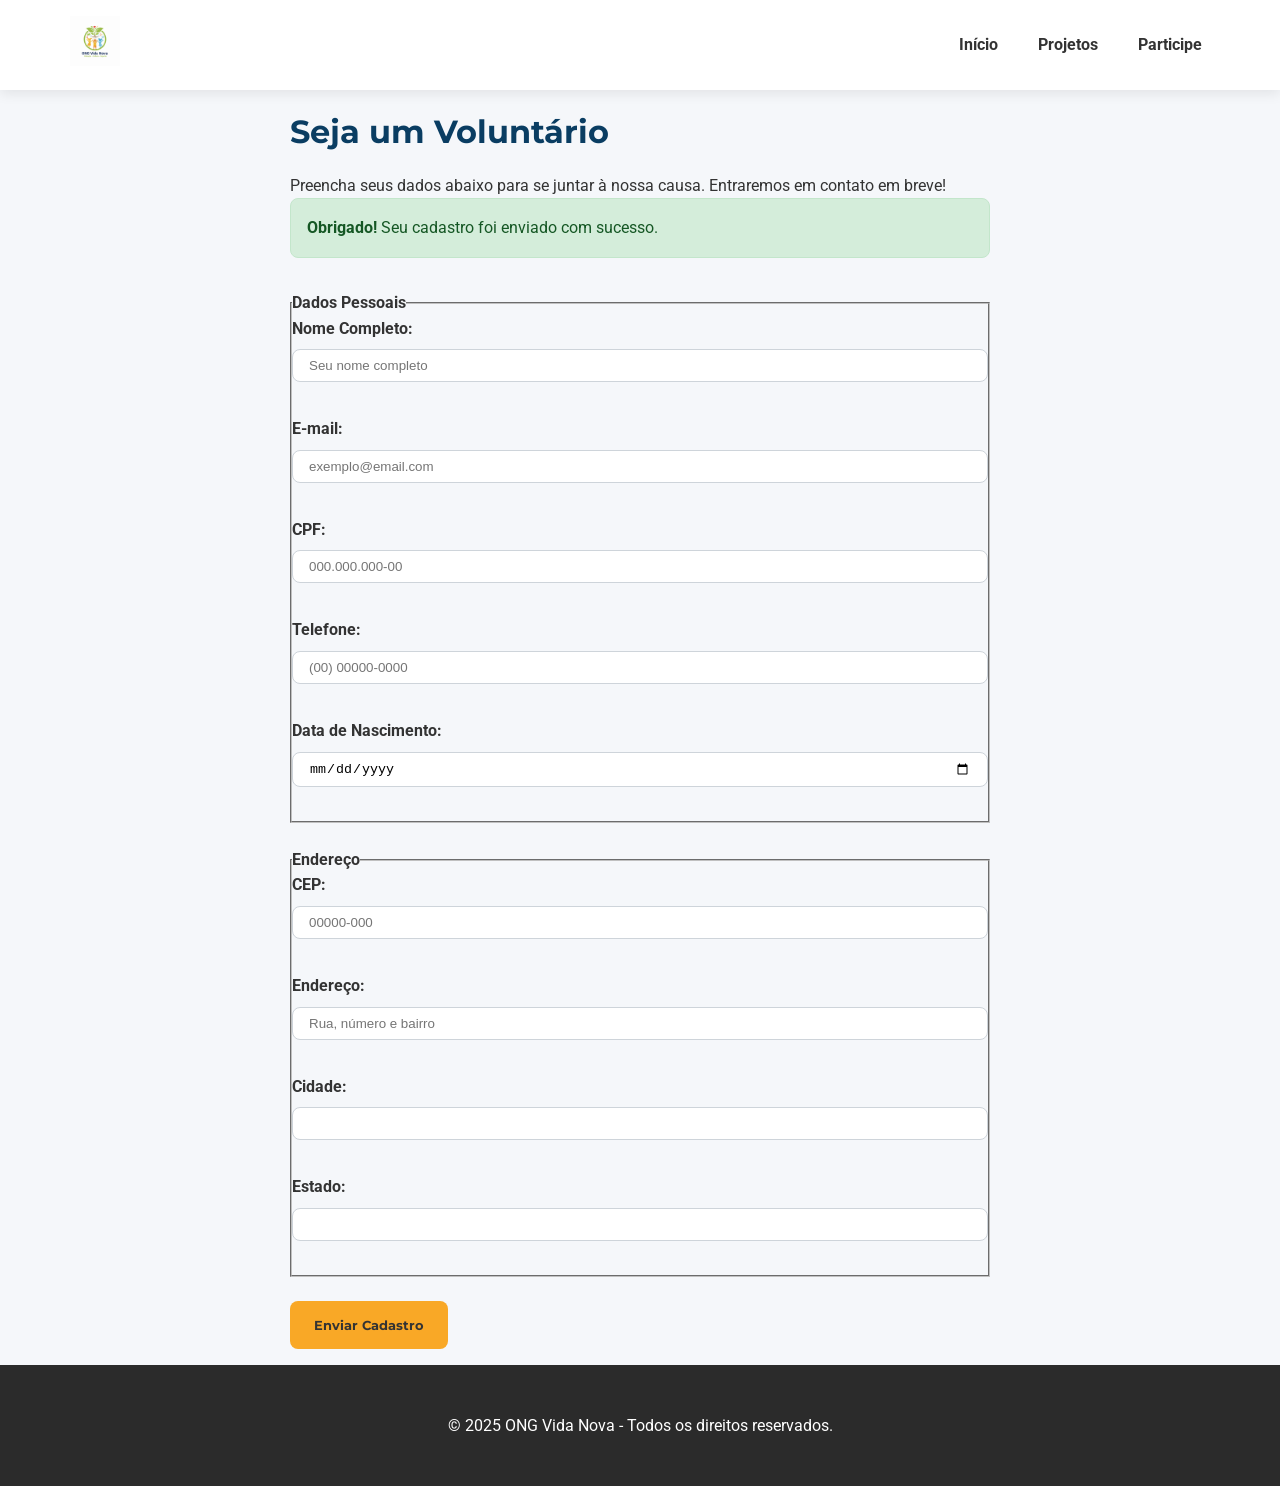
==== cadastro.html @ b0ce1dce "Primeiro commit do projeto" ====
<!DOCTYPE html>
<html lang="pt-BR">
<head>
    <link rel="stylesheet" href="css/style.css">
    <meta charset="UTF-8">
    <meta name="viewport" content="width=device-width, initial-scale=1.0">
    <title>Cadastro de Voluntários - ONG Vida Nova</title>
</head>
<body>

<header>
    <div class="container">
        <a href="index.html">
            <img src="imagens/logo-ong.png" alt="Logo da ONG Vida Nova" style="height: 50px;">
        </a>

        <input type="checkbox" id="menu-toggle" class="menu-checkbox">
        <label for="menu-toggle" class="menu-hamburguer">
            <span class="linha"></span>
            <span class="linha"></span>
            <span class="linha"></span>
        </label>
        <nav class="menu-principal">
            <ul>
                <li><a href="index.html">Início</a></li>
                <li class="dropdown">
                    <a href="projetos.html">Projetos</a>
                    <ul class="submenu">
                        <li><a href="#">Projeto Futebol</a></li>
                        <li><a href="#">Projeto Leitura</a></li>
                        <li><a href="#">Projeto Horta</a></li>
                    </ul>
                </li>
                <li><a href="cadastro.html">Participe</a></li>
            </ul>
        </nav>
    </div>
</header>
<main>
    <div class="container">
        <div style="max-width: 700px; margin-inline: auto;">
            <h1>Seja um Voluntário</h1>
            <p>Preencha seus dados abaixo para se juntar à nossa causa. Entraremos em contato em breve!</p>

            <div class="alert alert-sucesso">
                <strong>Obrigado!</strong> Seu cadastro foi enviado com sucesso.
            </div>

            <form action="#" method="post" style="margin-top: var(--spacing-32);">
                <fieldset>
                    <legend><strong>Dados Pessoais</strong></legend>
                    <div class="form-group">
                        <label for="nome">Nome Completo:</label>
                        <input type="text" id="nome" name="nome" required placeholder="Seu nome completo">
                        <span class="error-message" id="nome-error"></span>
                    </div>
                    <div class="form-group">
                        <label for="email">E-mail:</label>
                        <input type="email" id="email" name="email" required placeholder="exemplo@email.com">
                        <span class="error-message" id="email-error"></span>
                    </div>
                    <div class="form-group">
                        <label for="cpf">CPF:</label>
                        <input type="text" id="cpf" name="cpf" required placeholder="000.000.000-00" pattern="\d{3}\.\d{3}\.\d{3}-\d{2}">
                        <span class="error-message" id="cpf-error"></span>
                    </div>
                    <div class="form-group">
                        <label for="telefone">Telefone:</label>
                        <input type="tel" id="telefone" name="telefone" required placeholder="(00) 00000-0000" pattern="\(\d{2}\)\s\d{5}-\d{4}">
                        <span class="error-message" id="telefone-error"></span>
                    </div>
                    <div class="form-group">
                        <label for="nascimento">Data de Nascimento:</label>
                        <input type="date" id="nascimento" name="nascimento" required>
                        <span class="error-message" id="nascimento-error"></span>
                    </div>
                </fieldset>

                <fieldset style="margin-top: var(--spacing-24);">
                    <legend><strong>Endereço</strong></legend>
                    <div class="form-group">
                        <label for="cep">CEP:</label>
                        <input type="text" id="cep" name="cep" required placeholder="00000-000" pattern="\d{5}-\d{3}">
                        <span class="error-message" id="cep-error"></span>
                    </div>
                    <div class="form-group">
                        <label for="endereco">Endereço:</label>
                        <input type="text" id="endereco" name="endereco" required placeholder="Rua, número e bairro">
                        <span class="error-message" id="endereco-error"></span>
                    </div>
                    <div class="form-group">
                        <label for="cidade">Cidade:</label>
                        <input type="text" id="cidade" name="cidade" required>
                        <span class="error-message" id="cidade-error"></span>
                    </div>
                    <div class="form-group">
                        <label for="estado">Estado:</label>
                        <input type="text" id="estado" name="estado" required>
                        <span class="error-message" id="estado-error"></span>
                    </div>
                </fieldset>

                <button type="submit" class="btn" style="margin-top: var(--spacing-24);">Enviar Cadastro</button>
            </form>
        </div>
    </div>
</main>
    <footer>
        <div class="container">
            <p>&copy; 2025 ONG Vida Nova - Todos os direitos reservados.</p>
        </div>
    </footer>

    <script src="js/main.js"></script>
</body>
</html>
---- css/style.css ----
/* ARQUIVO: style.css (CORRIGIDO) */

/* Estrutura modular de CSS */
@import url('_variables.css');
@import url('_layout.css');
@import url('_components.css');
@import url('_responsive.css'); /* <-- ESTA LINHA ESTAVA FALTANDO */

/* Resets e Estilos Globais */
* {
  margin: 0;
  padding: 0;
  box-sizing: border-box;
}

body {
  font-family: var(--fonte-corpo);
  background-color: var(--cor-fundo-claro);
  color: var(--cor-texto-escuro);
  line-height: 1.6;
}

h1, h2, h3 {
  font-family: var(--fonte-titulos);
  color: var(--cor-primaria);
  margin-bottom: var(--spacing-16);
}
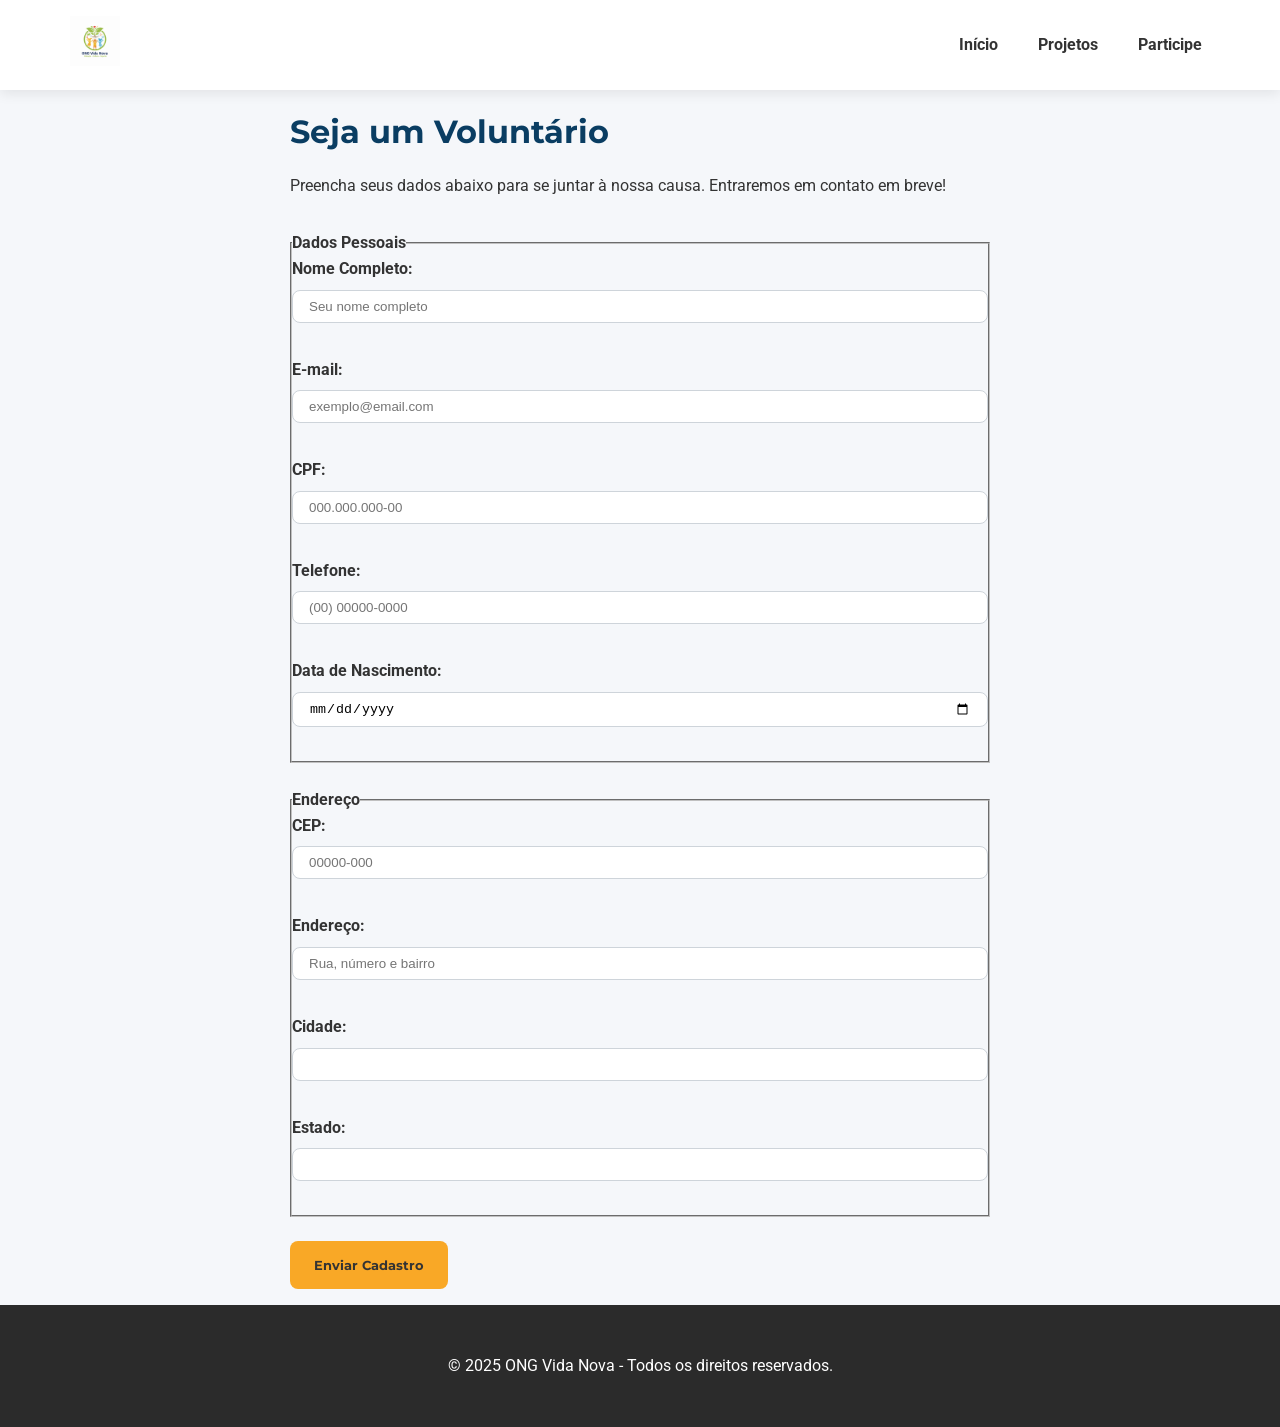
==== commit ebbefab7: "atualização" ====
--- a/cadastro.html
+++ b/cadastro.html
@@ -36,15 +36,10 @@
         </nav>
     </div>
 </header>
-<main>
-    <div class="container">
+<main id="main-content"> <div class="container">
         <div style="max-width: 700px; margin-inline: auto;">
             <h1>Seja um Voluntário</h1>
             <p>Preencha seus dados abaixo para se juntar à nossa causa. Entraremos em contato em breve!</p>
-
-            <div class="alert alert-sucesso">
-                <strong>Obrigado!</strong> Seu cadastro foi enviado com sucesso.
-            </div>
 
             <form action="#" method="post" style="margin-top: var(--spacing-32);">
                 <fieldset>
@@ -111,6 +106,5 @@
         </div>
     </footer>
 
-    <script src="js/main.js"></script>
-</body>
+    <script src="js/main.js"></script> </body>
 </html>
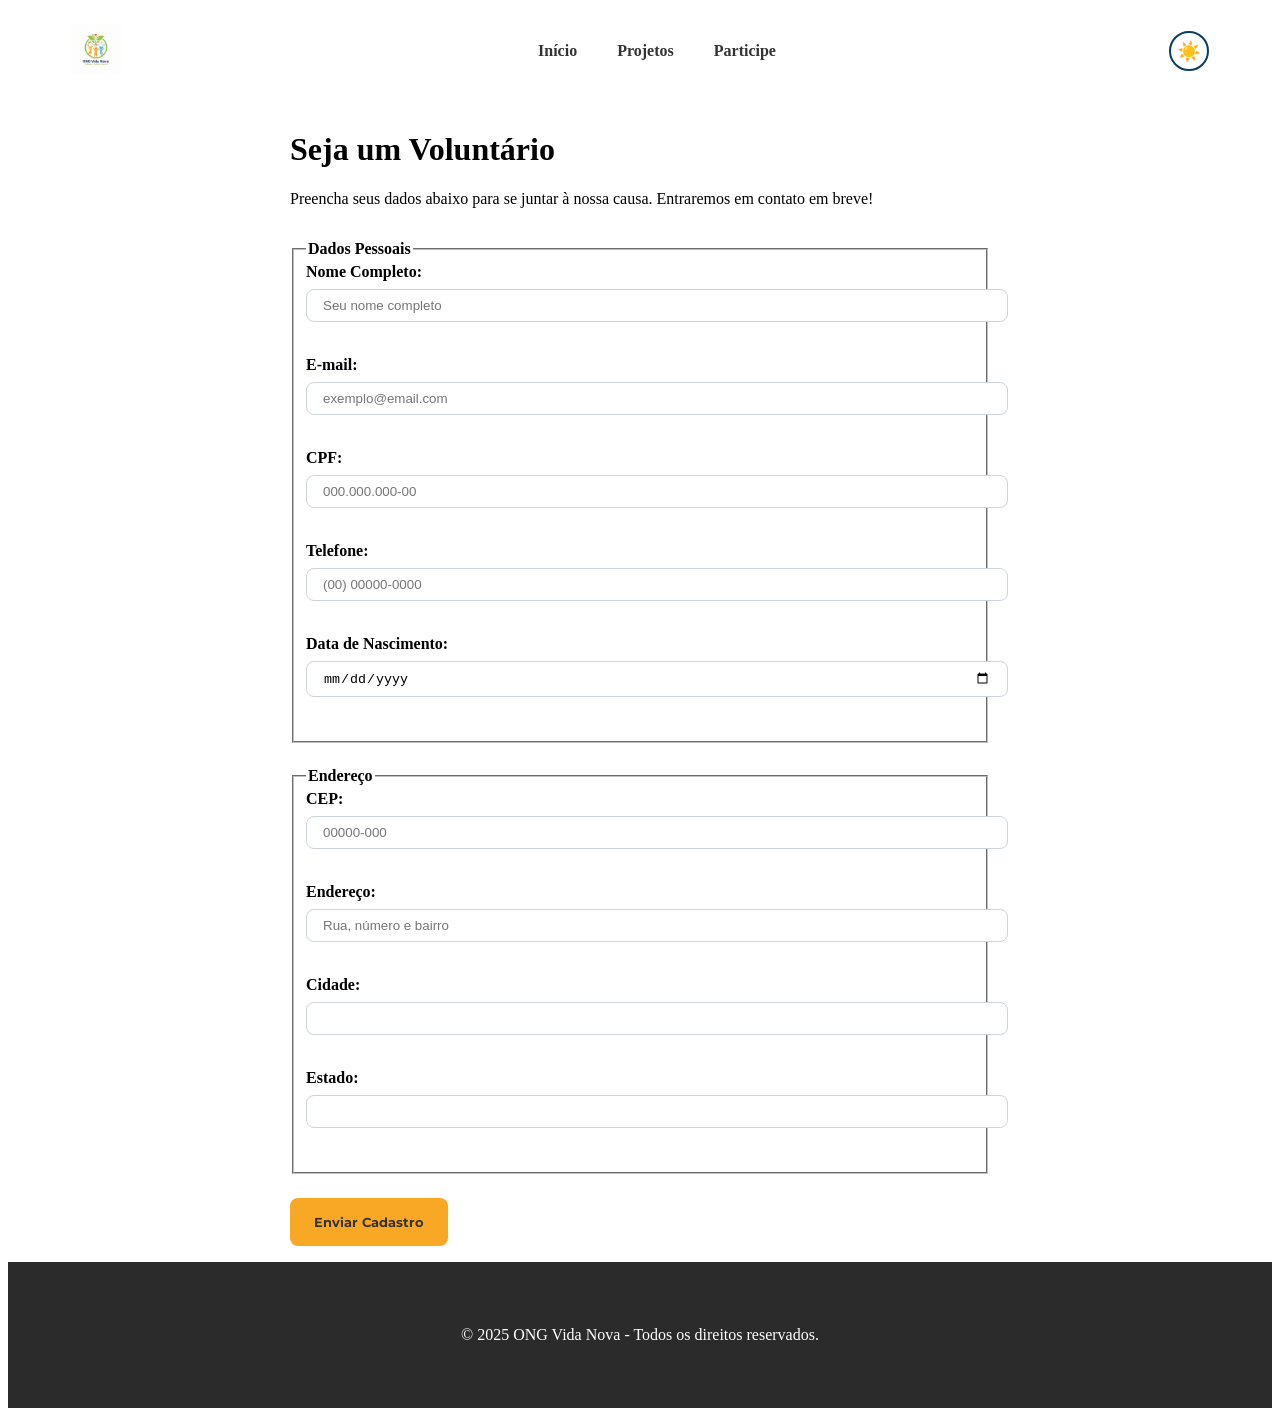
==== commit 33a4b67c: "feat(acessibilidade): Adiciona modo escuro e alto contraste" ====
--- a/cadastro.html
+++ b/cadastro.html
@@ -1,7 +1,7 @@
 <!DOCTYPE html>
 <html lang="pt-BR">
 <head>
-    <link rel="stylesheet" href="css/style.css">
+    <link rel="stylesheet" href="css/style.min.css">
     <meta charset="UTF-8">
     <meta name="viewport" content="width=device-width, initial-scale=1.0">
     <title>Cadastro de Voluntários - ONG Vida Nova</title>
@@ -34,7 +34,12 @@
                 <li><a href="cadastro.html">Participe</a></li>
             </ul>
         </nav>
-    </div>
+
+        <button class="accessibility-toggle" id="accessibility-toggle-btn" aria-label="Alternar modo de contraste">
+            <span class="icon-sun" aria-hidden="true">☀️</span>
+            <span class="icon-moon" aria-hidden="true">🌙</span>
+        </button>
+        </div>
 </header>
 <main id="main-content"> <div class="container">
         <div style="max-width: 700px; margin-inline: auto;">
@@ -106,5 +111,5 @@
         </div>
     </footer>
 
-    <script src="js/main.js"></script> </body>
+    <script src="js/main.min.js"></script> </body>
 </html>
--- a/css/style.min.css
+++ b/css/style.min.css
@@ -0,0 +1 @@
+@import url(https://fonts.googleapis.com/css2?family=Roboto:wght@400;700&family=Montserrat:wght@700&display=swap);:root,body.dark-mode{--cor-secundaria:#F9A826}body.dark-mode h1,body.dark-mode h2,body.dark-mode h3,body.dark-mode header nav a:hover,header nav a:hover{color:var(--cor-primaria)}body.dark-mode,body.dark-mode header nav a:hover,header nav a:hover{background-color:var(--cor-fundo-claro)}.submenu,body.dark-mode .card,body.dark-mode .form-group input,body.dark-mode header{background-color:var(--cor-fundo-componente)}.btn,header nav a{text-decoration:none;color:var(--cor-texto-escuro);font-weight:700}.btn,footer{text-align:center}.btn,.btn:hover,body.dark-mode,body.dark-mode .menu-principal a,body.dark-mode header nav a,header nav a{color:var(--cor-texto-escuro)}.card,.submenu,body.dark-mode footer{box-shadow:var(--box-shadow)}.card-content p,.form-group{margin-bottom:var(--spacing-16)}.form-group input,.submenu a{padding:var(--spacing-8) var(--spacing-16)}.badge,.btn,header nav a{font-weight:700}:root{--cor-primaria:#0A3D62;--cor-sucesso:#218838;--cor-perigo:#C82333;--cor-fundo-claro:#F5F7FA;--cor-fundo-componente:#FFFFFF;--cor-texto-escuro:#333333;--cor-texto-claro:#FFFFFF;--cor-borda:#CED4DA;--fonte-titulos:'Montserrat',sans-serif;--fonte-corpo:'Roboto',sans-serif;--fs-h1:2.5rem;--fs-h2:2rem;--fs-h3:1.5rem;--fs-p:1rem;--fs-small:0.875rem;--spacing-8:8px;--spacing-16:16px;--spacing-24:24px;--spacing-32:32px;--spacing-48:48px;--spacing-64:64px;--border-radius:8px;--box-shadow:0 4px 12px rgba(0, 0, 0, 0.08);--transition:all 0.3s ease-in-out}.submenu,header nav a:hover{border-radius:var(--border-radius)}.accessibility-toggle,.btn,.card,.form-group input,.submenu,header nav a{transition:var(--transition)}body.dark-mode{--cor-primaria:#55aaff;--cor-sucesso:#5cb85c;--cor-perigo:#d9534f;--cor-fundo-claro:#121212;--cor-fundo-componente:#1E1E1E;--cor-texto-escuro:#E0E0E0;--cor-texto-claro:#121212;--cor-borda:#555555;--box-shadow:0 4px 12px rgba(255, 255, 255, 0.05)}body.dark-mode .menu-principal,body.dark-mode footer,footer{background-color:#2b2b2b}body.dark-mode .menu-hamburguer .linha{background-color:var(--cor-primaria)}body.dark-mode .form-group input{color:var(--cor-texto-escuro);border-color:var(--cor-borda)}body.dark-mode .form-group input:focus{border-color:var(--cor-primaria);box-shadow:0 0 0 3px rgba(85,170,255,.2)}body.dark-mode .form-group input.error{background-color:#4a2d2d;border-color:var(--cor-perigo)}body.dark-mode .btn,body.dark-mode .btn:hover{color:var(--cor-texto-claro)}body.dark-mode footer{background-color:var(--cor-fundo-componente)}main{grid-area:main}footer{grid-area:footer;color:#fff;padding:var(--spacing-32) 0}.container{width:90%;max-width:1140px;margin-left:auto;margin-right:auto;padding:var(--spacing-16) 0}.grid-12{display:grid;grid-template-columns:repeat(12,1fr);gap:var(--spacing-24)}header .container{display:flex;justify-content:space-between;align-items:center}header nav ul{display:flex;list-style:none;gap:var(--spacing-24)}header nav a{padding:var(--spacing-8)}.dropdown{position:relative}.submenu{list-style:none;position:absolute;top:100%;left:0;padding:var(--spacing-8) 0;width:200px;opacity:0;visibility:hidden;transform:translateY(10px)}.submenu a{display:block}.dropdown:hover .submenu{opacity:1;visibility:visible;transform:translateY(0)}.btn{display:inline-block;padding:var(--spacing-16) var(--spacing-24);background-color:var(--cor-secundaria);border:none;border-radius:var(--border-radius);font-family:var(--fonte-titulos);cursor:pointer}.btn:hover{transform:translateY(-2px);box-shadow:0 6px 15px rgba(0,0,0,.15)}.accessibility-toggle:focus,.accessibility-toggle:hover,body.dark-mode .accessibility-toggle:focus,body.dark-mode .accessibility-toggle:hover{background-color:var(--cor-primaria);color:var(--cor-fundo-componente)}.card{height:100%;background-color:var(--cor-fundo-componente);border-radius:var(--border-radius);overflow:hidden;display:flex;flex-direction:column}.card:hover{transform:translateY(-5px);box-shadow:0 8px 20px rgba(0,0,0,.12)}.card img{width:100%;height:200px;object-fit:cover;display:block}.card-content{padding:var(--spacing-24);flex-grow:1;display:flex;flex-direction:column}.card-content h2{font-size:var(--fs-h3)}.card-content p{flex-grow:1}.form-group label{display:block;margin-bottom:var(--spacing-8);font-weight:700}.form-group input{width:100%;border:1px solid var(--cor-borda);border-radius:var(--border-radius)}.form-group input:focus{outline:0;border-color:var(--cor-primaria);box-shadow:0 0 0 3px rgba(10,61,98,.2)}.form-group input.error{border-color:var(--cor-perigo);background-color:#fdd}.error-message{color:var(--cor-perigo);font-size:var(--fs-small);display:block;margin-top:4px;min-height:1em}.badge-container{display:flex;gap:8px;margin-bottom:16px}.badge{padding:4px 8px;font-size:14px;border-radius:8px;color:#333}.badge-educacao{background-color:#0a3d62;color:#fff}.badge-esporte{background-color:#218838;color:#fff}.badge-cultura{background-color:#f9a826}.badge-meio-ambiente{background-color:var(--cor-sucesso);color:#fff}.alert{padding:var(--spacing-16);margin-bottom:var(--spacing-24);border-radius:var(--border-radius);border:1px solid transparent}.alert-sucesso{color:#155724;background-color:#d4edda;border-color:#c3e6cb}.accessibility-toggle{background-color:transparent;border:2px solid var(--cor-primaria);color:var(--cor-primaria);border-radius:50%;width:40px;height:40px;cursor:pointer;display:flex;align-items:center;justify-content:center;font-size:1.2rem;position:relative;overflow:hidden;margin-left:var(--spacing-16)}.accessibility-toggle:focus,.accessibility-toggle:hover{outline:0}.accessibility-toggle .icon-moon,.accessibility-toggle .icon-sun{position:absolute;transition:transform .3s ease-in-out,opacity .3s ease-in-out}.accessibility-toggle .icon-sun,body.dark-mode .accessibility-toggle .icon-moon{transform:translateY(0);opacity:1}.accessibility-toggle .icon-moon{transform:translateY(100%);opacity:0}body.dark-mode .accessibility-toggle{border-color:var(--cor-primaria);color:var(--cor-primaria)}body.dark-mode .accessibility-toggle .icon-sun{transform:translateY(-100%);opacity:0}@media (max-width:992px){.grid-12>[style*="grid-column: span 4"]{grid-column:span 6!important}}@media (max-width:767px){.accessibility-toggle{z-index:25;margin-left:0;position:relative}.grid-12>[style*=grid-column]{grid-column:span 12!important}h1{font-size:var(--fs-h2)}main{padding:var(--spacing-32) 0}.menu-checkbox{display:none}.menu-hamburguer{display:flex;flex-direction:column;justify-content:space-around;width:30px;height:24px;background:0 0;border:none;cursor:pointer;padding:0;z-index:20}.menu-hamburguer .linha{width:30px;height:3px;background-color:var(--cor-primaria);border-radius:10px;transition:.3s linear}.menu-principal{display:none;position:fixed;top:0;right:0;width:70%;height:100vh;background-color:#2b2b2b;align-items:center;justify-content:center;z-index:15}.menu-checkbox:checked~.menu-principal{display:flex}.menu-principal ul{flex-direction:column;text-align:center}.menu-principal a{color:var(--cor-texto-claro);font-size:var(--fs-h3)}.menu-checkbox:checked~.menu-hamburguer .linha:first-child{transform:rotate(45deg) translate(5px,6px)}.menu-checkbox:checked~.menu-hamburguer .linha:nth-child(2){opacity:0}.menu-checkbox:checked~.menu-hamburguer .linha:nth-child(3){transform:rotate(-45deg) translate(5px,-6px)}}@media (min-width:768px){.menu-checkbox,.menu-hamburguer{display:none}}
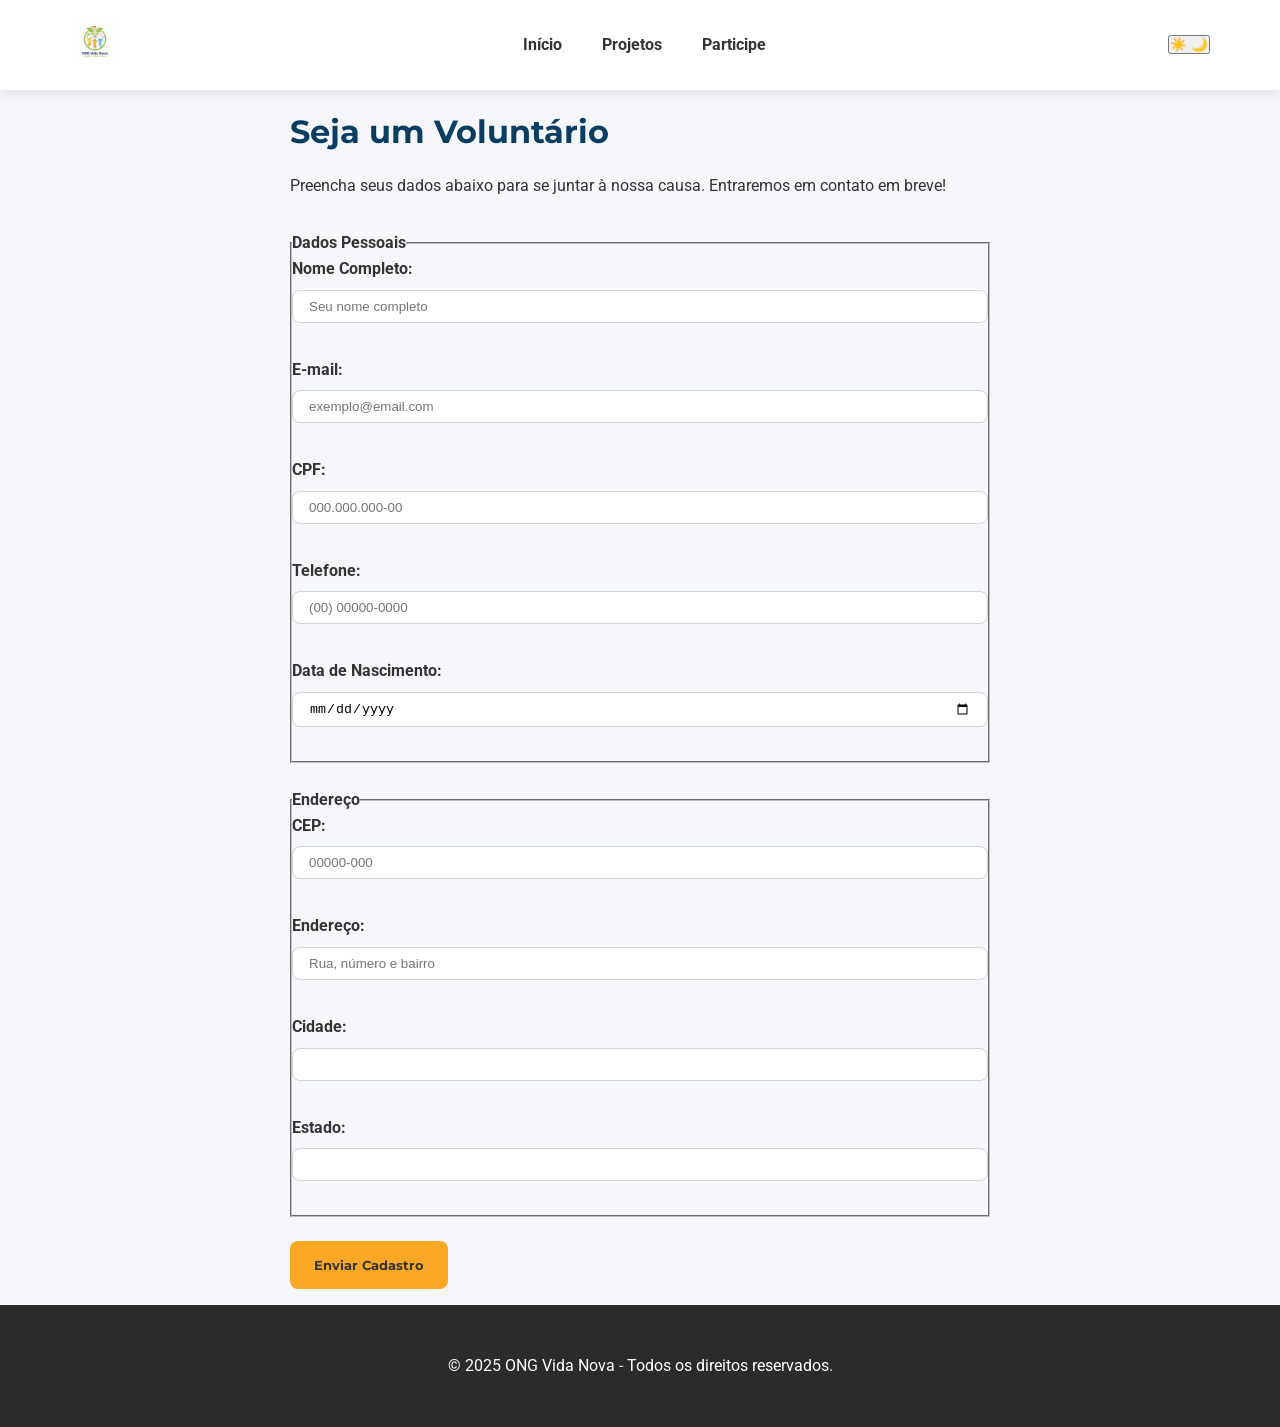
==== commit b882a026: "feat(acessibilidade): Adiciona código final do modo escuro e README" ====
--- a/cadastro.html
+++ b/cadastro.html
@@ -1,7 +1,7 @@
 <!DOCTYPE html>
 <html lang="pt-BR">
 <head>
-    <link rel="stylesheet" href="css/style.min.css">
+    <link rel="stylesheet" href="css/style.css">
     <meta charset="UTF-8">
     <meta name="viewport" content="width=device-width, initial-scale=1.0">
     <title>Cadastro de Voluntários - ONG Vida Nova</title>
@@ -111,5 +111,5 @@
         </div>
     </footer>
 
-    <script src="js/main.min.js"></script> </body>
+    <script src="js/main.js"></script> </body>
 </html>
--- a/css/style.css
+++ b/css/style.css
@@ -0,0 +1,28 @@
+/* ARQUIVO: style.css (COMPLETO E MODIFICADO) */
+
+/* Estrutura modular de CSS */
+@import url('_variables.css');
+@import url('_layout.css');
+@import url('_components.css');
+@import url('_accessibility.css'); /* <-- ADICIONADO PARA O BOTÃO DE TEMA */
+@import url('_responsive.css'); 
+
+/* Resets e Estilos Globais */
+* {
+  margin: 0;
+  padding: 0;
+  box-sizing: border-box;
+}
+
+body {
+  font-family: var(--fonte-corpo);
+  background-color: var(--cor-fundo-claro);
+  color: var(--cor-texto-escuro);
+  line-height: 1.6;
+}
+
+h1, h2, h3 {
+  font-family: var(--fonte-titulos);
+  color: var(--cor-primaria);
+  margin-bottom: var(--spacing-16);
+}
